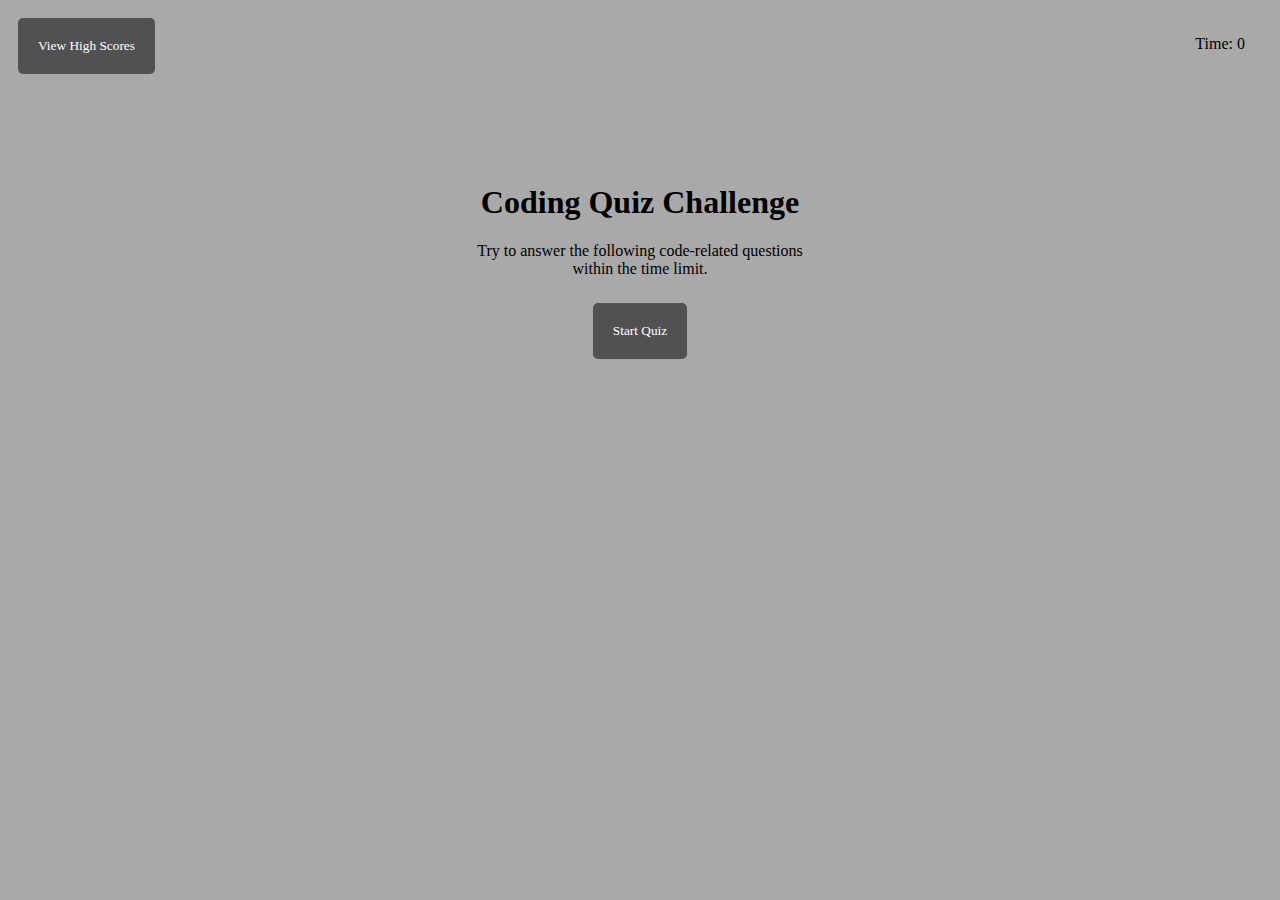
==== Develop/index.html @ 54e6823f "inital html, css, and readme" ====
<!DOCTYPE html>
<html lang="en">

    <head>
        <meta charset="UTF-8">
        <meta name="viewport" content="width=device-width, initial-scale=1.0">
        <link rel="stylesheet" href="./assets/css/style.css">
        <title>Code Quiz</title>
    </head>

    <body>
        <header>
            <div>
                <a href=" "><button class="scores-header" id="view-high-scores">View High Scores</button></a>
            </div>
        
            <div class="timer">
                <p>Time: 
                    <span id="timer">0</span>
                </p>
            </div>
        </header>
        
        <main class="quiz">
            <div id="quiz-start">
                <div class="landing" id="start-screen">
                    <h1>Coding Quiz Challenge</h1>
                    <p>Try to answer the following code-related questions within the time limit.</p>
                    <button id="start">Start Quiz</button>
                </div>
            </div>

            <div class="hide" id="questions">
                <h2 id="question-words"></h2>
                <div class="options" id="options"></div>
            </div>

            <div class="hide" id="quiz-end">
                <h2>All Done!</h2>
                <p>Your final score is: <span id="score-final"></span></p>
                <p>Please enter your name: <input type="text" id="name" max="3" />
                    <button id="submit-score">Submit</button>
                </p>
            </div>

            <div id="feedback" class="feedback hide"></div>
        </main>
        <script src="./assets/js/script.js"></script>
    </body>
</html>
---- Develop/assets/css/style.css ----
* {
    font-family: Georgia, Times, "Times New Roman", serif;
    background-color: darkgrey;
}

.quiz, .scores {
    margin: 100px auto 0 auto;
    max-width: 400px;
}

p {
    margin: 15px 15px;
}

.landing {
    text-align: center;
}

.scoresHeader {
    position: absolute;
    top: 15px;
    left: 15px;
}

.timer {
    position: absolute;
    top: 20px;
    right: 20px;
}

button {
    display: inline-block;
    margin: 10px;
    cursor: pointer;
    color: #fff;
    background-color: #515052;
    border-radius: 5px;
    border: 0;
    padding: 20px;
}

button:hover {
    background-color: #9e99a1;
}

.options button {
    display: block;
}

input[type="text"] {
    font-size: 100%;
}

.hide {
    display: none;
}

.feedback {
    font-style: bold;
    font-size: 120%;
    margin-top: 20px;
    padding-top: 15px;
    color: #fff;
    border-top: 2px solid #4B0082;
}

ol {
    padding-left: 15px;
    max-height: 600px;
    overflow: auto;
}

li {
    padding: 5px;
    list-style: decimal inside none;
}

li:nth-child(odd) {
    background-color: #dfdae7;
}

/* This will be applied on any screen smaller than 768px */
@media screen and (max-width: 768px) {

}

/* This will be applied on any screen smaller than 575px */
@media screen and  (max-width: 575px) {

}
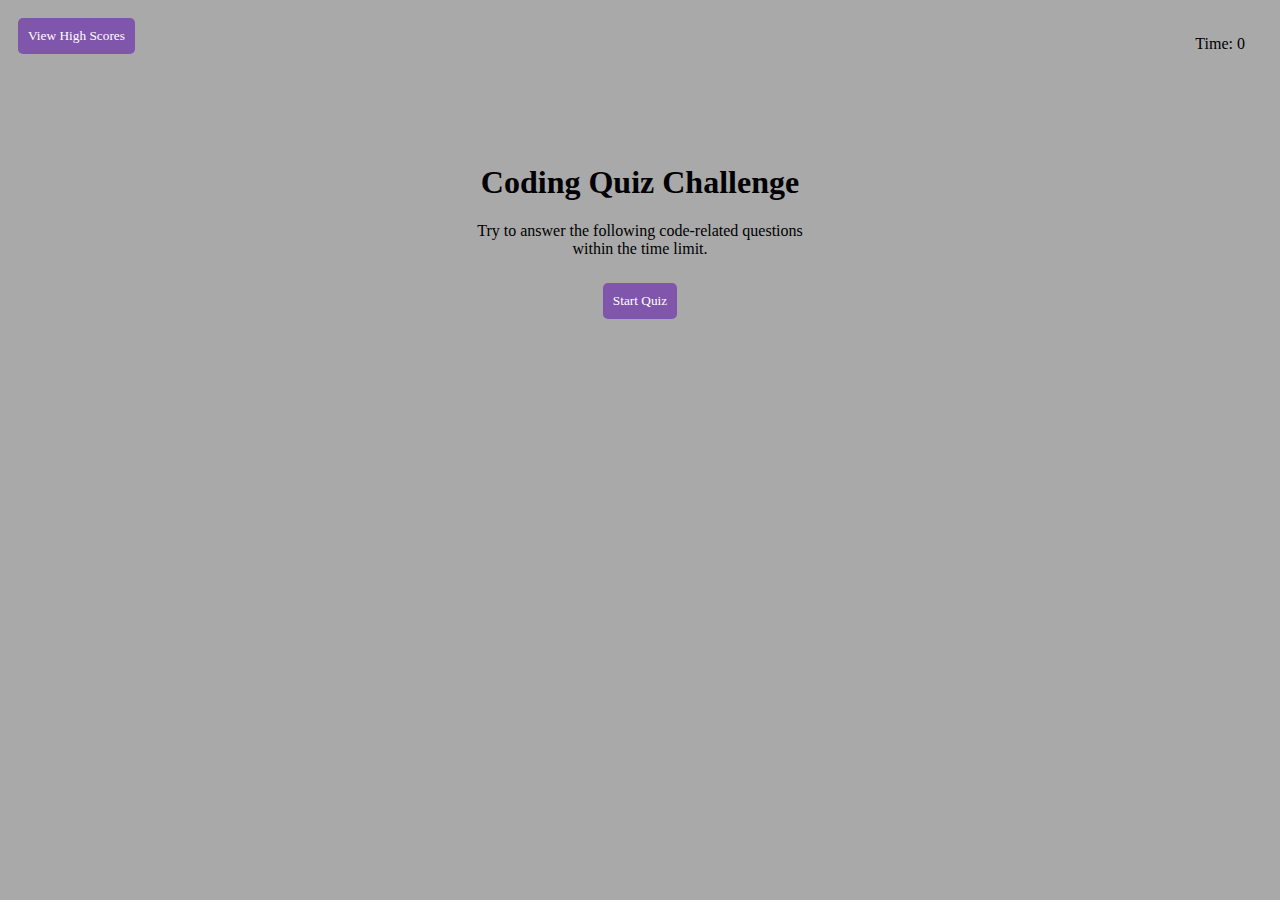
==== commit c9dbcbc2: "inital javascript" ====
--- a/Develop/index.html
+++ b/Develop/index.html
@@ -38,7 +38,7 @@
             <div class="hide" id="quiz-end">
                 <h2>All Done!</h2>
                 <p>Your final score is: <span id="score-final"></span></p>
-                <p>Please enter your name: <input type="text" id="name" max="3" />
+                <p>Please enter your name: <input type="text" max="3" />
                     <button id="submit-score">Submit</button>
                 </p>
             </div>
--- a/Develop/assets/css/style.css
+++ b/Develop/assets/css/style.css
@@ -33,14 +33,16 @@
     margin: 10px;
     cursor: pointer;
     color: #fff;
-    background-color: #515052;
+    background-color: #8055ac;
     border-radius: 5px;
     border: 0;
-    padding: 20px;
+    padding: 10px;
 }
 
 button:hover {
-    background-color: #9e99a1;
+    background-color: darkgrey;
+    color: #8055ac;
+    border-style: solid;
 }
 
 .options button {
@@ -61,7 +63,7 @@
     margin-top: 20px;
     padding-top: 15px;
     color: #fff;
-    border-top: 2px solid #4B0082;
+    border-top: 2px solid #8055ac;
 }
 
 ol {
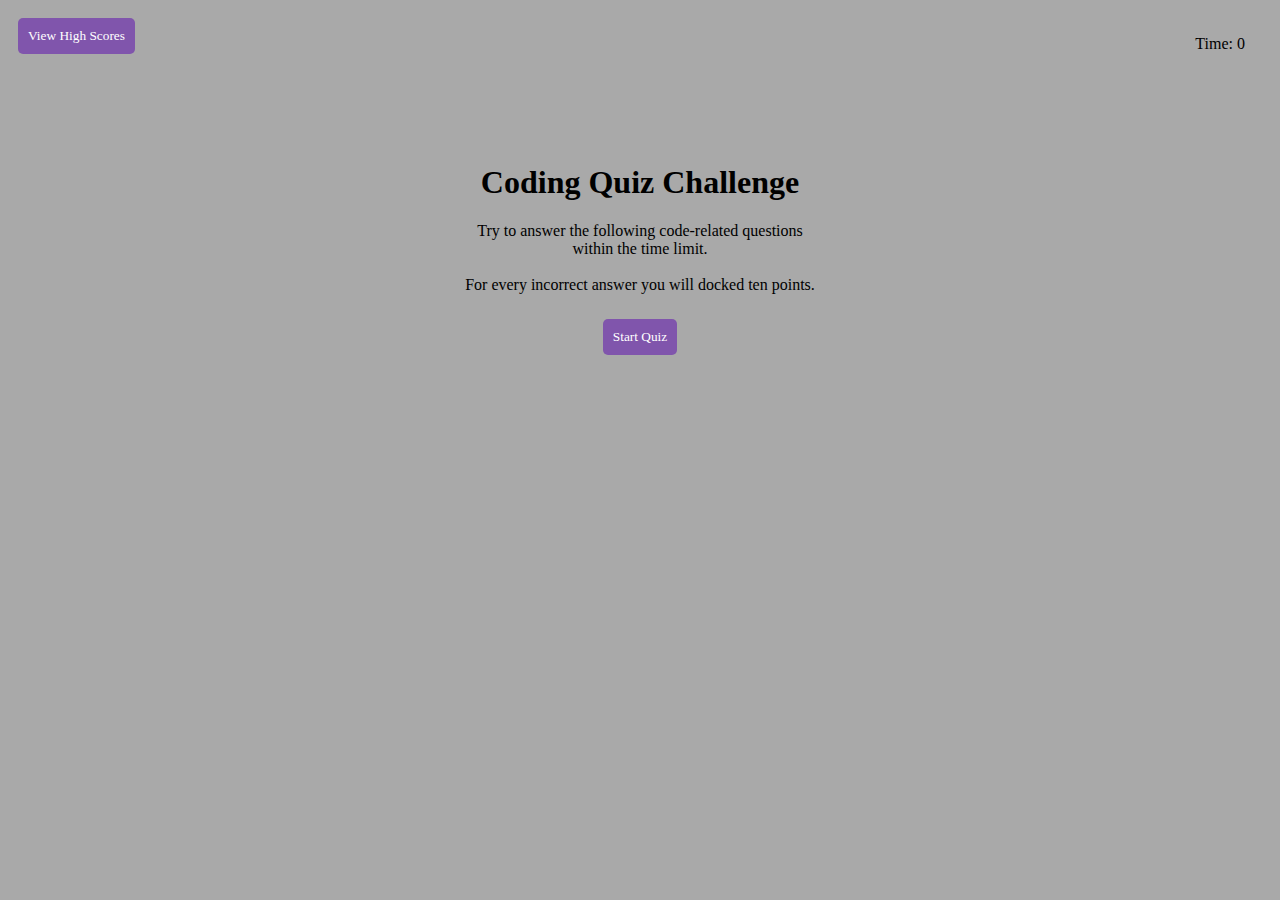
==== commit 4a0b2711: "added highscores html" ====
--- a/Develop/index.html
+++ b/Develop/index.html
@@ -11,7 +11,7 @@
     <body>
         <header>
             <div>
-                <a href=" "><button class="scores-header" id="view-high-scores">View High Scores</button></a>
+                <a href="highscores.html"><button class="scores-header" id="view-high-scores">View High Scores</button></a>
             </div>
         
             <div class="timer">
@@ -25,7 +25,9 @@
             <div id="quiz-start">
                 <div class="landing" id="start-screen">
                     <h1>Coding Quiz Challenge</h1>
-                    <p>Try to answer the following code-related questions within the time limit.</p>
+                    <p>Try to answer the following code-related questions within the time limit.<br>
+                    <br>
+                    For every incorrect answer you will docked ten points.</p>
                     <button id="start">Start Quiz</button>
                 </div>
             </div>
@@ -36,7 +38,7 @@
             </div>
 
             <div class="hide" id="quiz-end">
-                <h2>All Done!</h2>
+                <h2>Great job!</h2>
                 <p>Your final score is: <span id="score-final"></span></p>
                 <p>Please enter your name: <input type="text" max="3" />
                     <button id="submit-score">Submit</button>
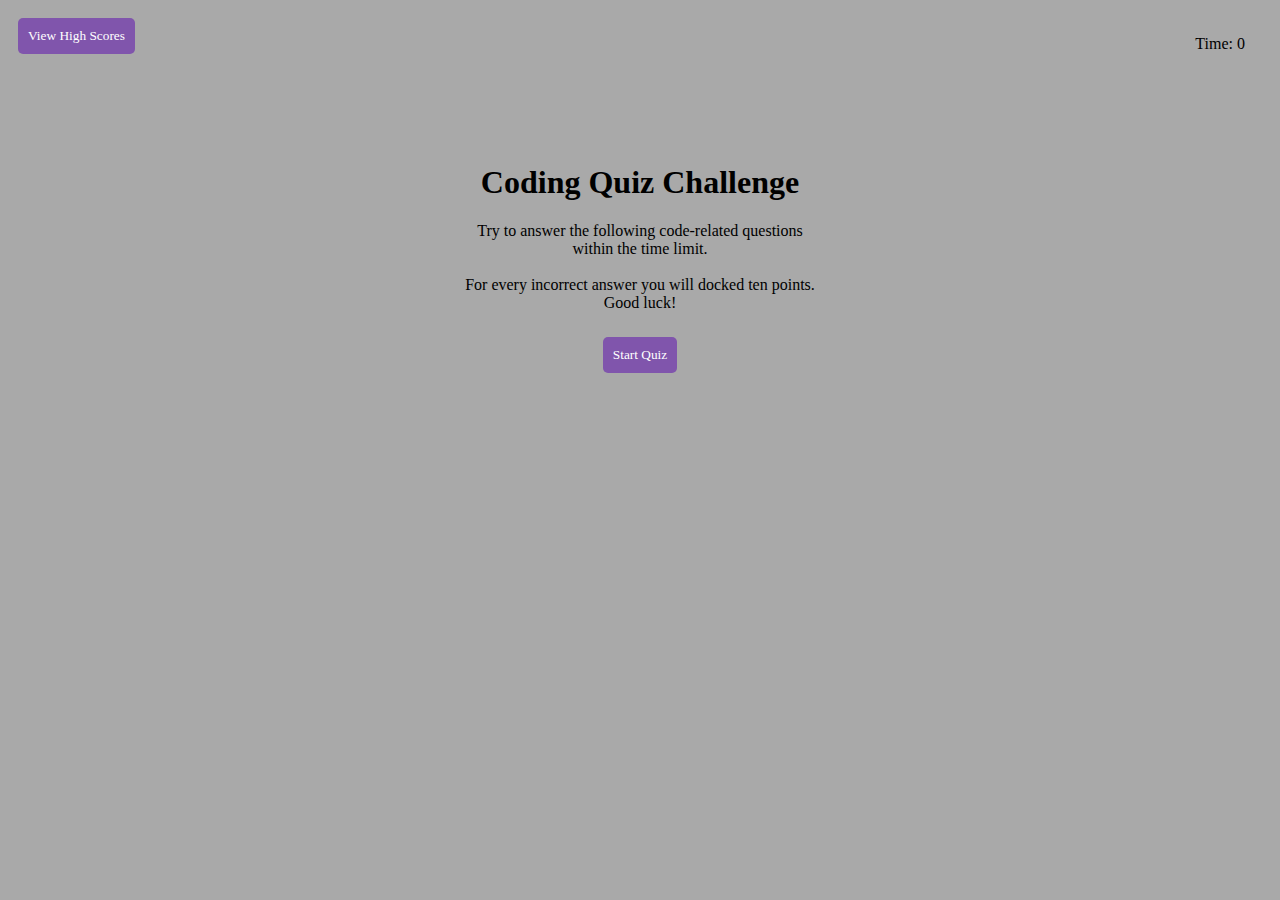
==== commit 071e776f: "highscores js" ====
--- a/Develop/index.html
+++ b/Develop/index.html
@@ -27,7 +27,7 @@
                     <h1>Coding Quiz Challenge</h1>
                     <p>Try to answer the following code-related questions within the time limit.<br>
                     <br>
-                    For every incorrect answer you will docked ten points.</p>
+                    For every incorrect answer you will docked ten points. Good luck!</p>
                     <button id="start">Start Quiz</button>
                 </div>
             </div>
@@ -38,10 +38,10 @@
             </div>
 
             <div class="hide" id="quiz-end">
-                <h2>Great job!</h2>
+                <h2>Great Job!</h2>
                 <p>Your final score is: <span id="score-final"></span></p>
                 <p>Please enter your name: <input type="text" max="3" />
-                    <button id="submit-score">Submit</button>
+                    <a href="highscores.html"><button id="submit-score">Submit</button></a>
                 </p>
             </div>
 
